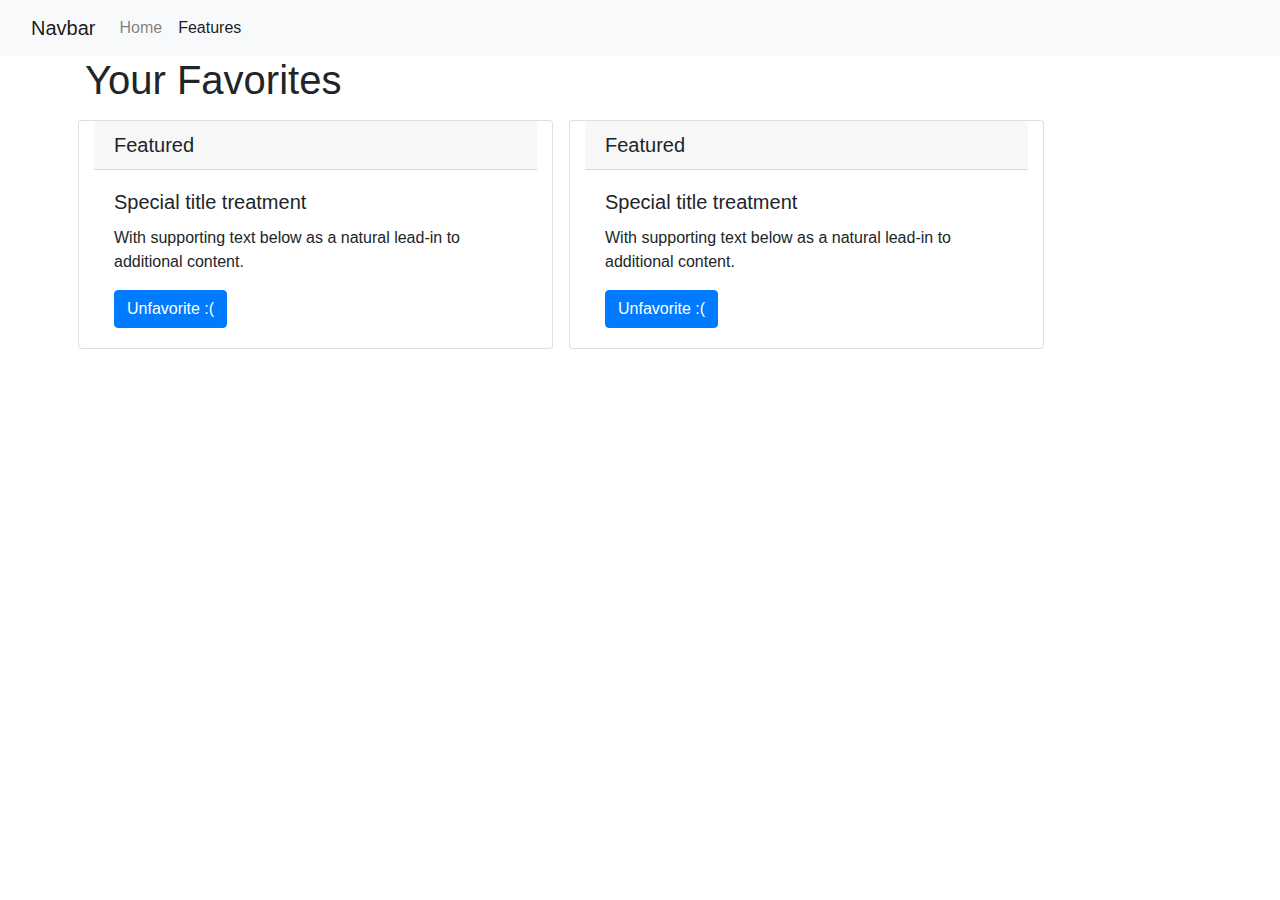
==== favorties.html @ e7fb0fe7 "added proto-layout to cards" ====
<!DOCTYPE html>
<html lang="en">
<head>
    <meta charset="UTF-8">
    <meta http-equiv="X-UA-Compatible" content="IE=edge">
    <meta name="viewport" content="width=device-width, initial-scale=1.0">
    <link rel="stylesheet" href="https://cdnjs.cloudflare.com/ajax/libs/twitter-bootstrap/4.5.0/css/bootstrap.min.css">
    <link rel="stylesheet" href="./assets/css/style.css" />
    <title>DinnerNDrinks: Favorites</title>
</head>
<body>
    <nav class="navbar navbar-expand-lg navbar-light bg-light">
        <div class="container-fluid">
            <a class="navbar-brand" href="#">Navbar</a>
            <button class="navbar-toggler" type="button" data-bs-toggle="collapse" data-bs-target="#navbarNavAltMarkup" aria-controls="navbarNavAltMarkup" aria-expanded="false" aria-label="Toggle navigation">
                <span class="navbar-toggler-icon"></span>
            </button>
            <div class="collapse navbar-collapse" id="navbarNavAltMarkup">
                <div class="navbar-nav">
                    <a class="nav-link" aria-current="page" href="./index.html">Home</a>
                    <a class="nav-link active" href="./favorties.html">Features</a>
                </div>
            </div>
        </div>
      </nav>
    <main class="container">
        <h1>Your Favorites</h1>
        <section id="favSection" class="row">
            <div class="card col-5 m-2">
                <h5 class="card-header">Featured</h5>
                <div class="card-body">
                    <h5 class="card-title">Special title treatment</h5>
                    <p class="card-text">With supporting text below as a natural lead-in to additional content.</p>
                    <a href="#" class="btn btn-primary">Unfavorite :(</a>
                </div>
            </div>
            <div class="card col-5 m-2">
                <h5 class="card-header">Featured</h5>
                <div class="card-body">
                    <h5 class="card-title">Special title treatment</h5>
                    <p class="card-text">With supporting text below as a natural lead-in to additional content.</p>
                    <a href="#" class="btn btn-primary">Unfavorite :(</a>
                </div>
            </div>
        </section>
    </main>
    <script src="./assets/js/favorites.js"></script>
</body>
</html>
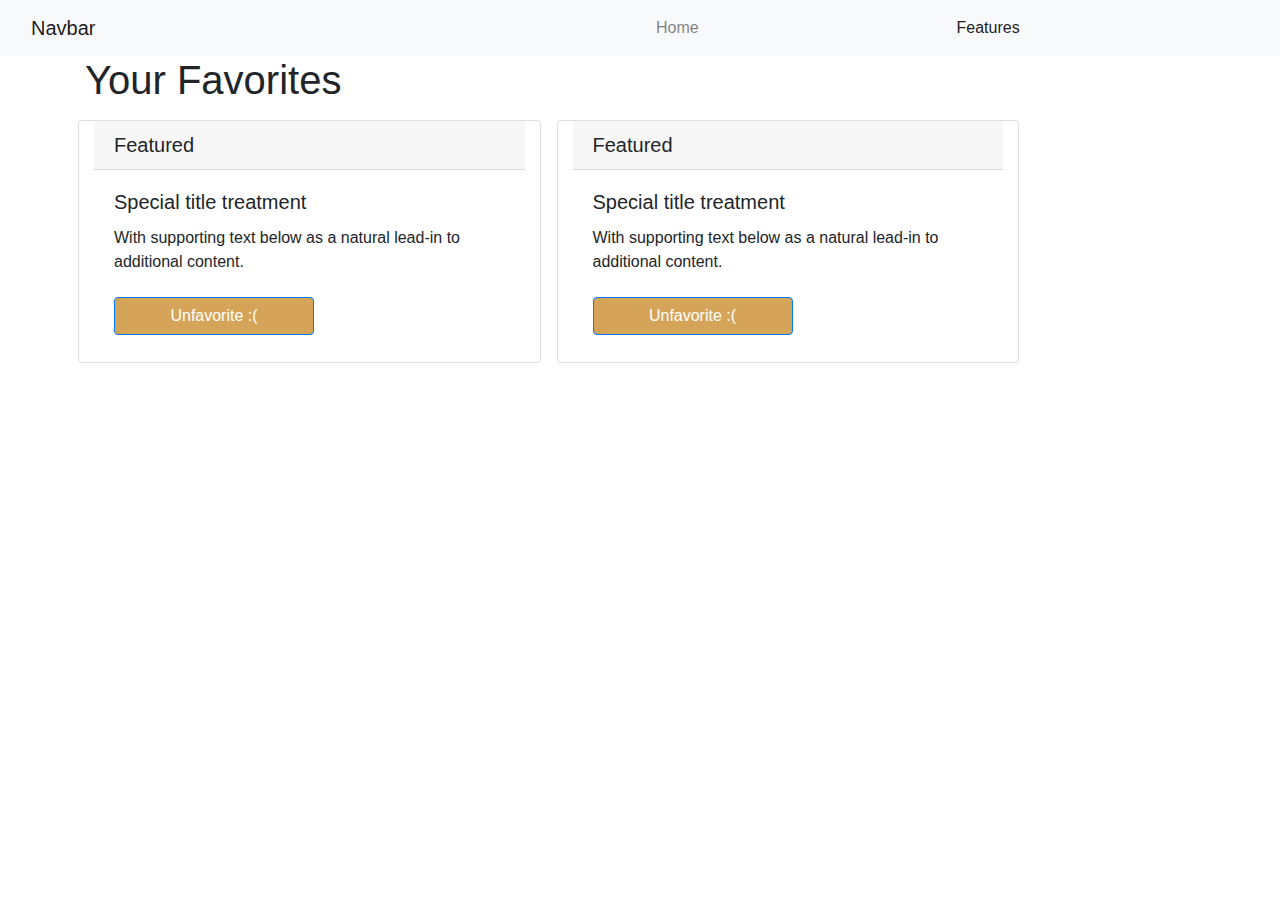
==== commit 477216ad: "favorite button storge functions work" ====
--- a/favorties.html
+++ b/favorties.html
@@ -22,7 +22,7 @@
                 </div>
             </div>
         </div>
-      </nav>
+    </nav>
     <main class="container">
         <h1>Your Favorites</h1>
         <section id="favSection" class="row">
@@ -45,5 +45,6 @@
         </section>
     </main>
     <script src="./assets/js/favorites.js"></script>
+    <script src="https://code.jquery.com/jquery-3.5.1.min.js"></script>
 </body>
 </html>--- a/assets/css/style.css
+++ b/assets/css/style.css
@@ -0,0 +1,77 @@
+:root {
+    --primary-color: #0f2043;
+    --secondary-color: #79cedc;
+    --tertiary-color: #d5a458;
+}
+
+* {
+    margin: 0;
+    padding: 0;
+    width: 100%;
+}
+
+.primary-title {
+    background-color: var(--primary-color);
+    color: aliceblue;
+    text-align: center;
+    font-family: open;
+}
+
+.secondary-title {
+    background-color: var(--secondary-color);
+    text-align: center;
+    text-decoration: none;
+    font-size: 25px;
+}
+
+.card-container {
+    padding: 30px;
+}
+
+.left-container {
+    display: flex;
+}
+
+.right-container {
+    display: flex;
+}
+
+.dinner-img {
+    width: 200px;
+    margin: 15px;
+}
+
+.drink-img {
+    width: 200px;
+}
+
+.dinner-instructions {
+    text-align: end;
+    padding-right: 5px;
+}
+
+.drink-instructions {
+    text-align: start;
+    padding-left: 5px;
+}
+
+.btn-container {
+    display: flex;
+    justify-content: space-between;
+    padding: 0 30px;
+}
+
+.btn {
+    background-color: var(--tertiary-color);
+    width: 200px;
+    margin: 7px 0;
+}
+
+.bottom-btn {
+    background-color: var(--secondary-color);
+    color: black;
+    width: 200px;
+}
+
+
+
